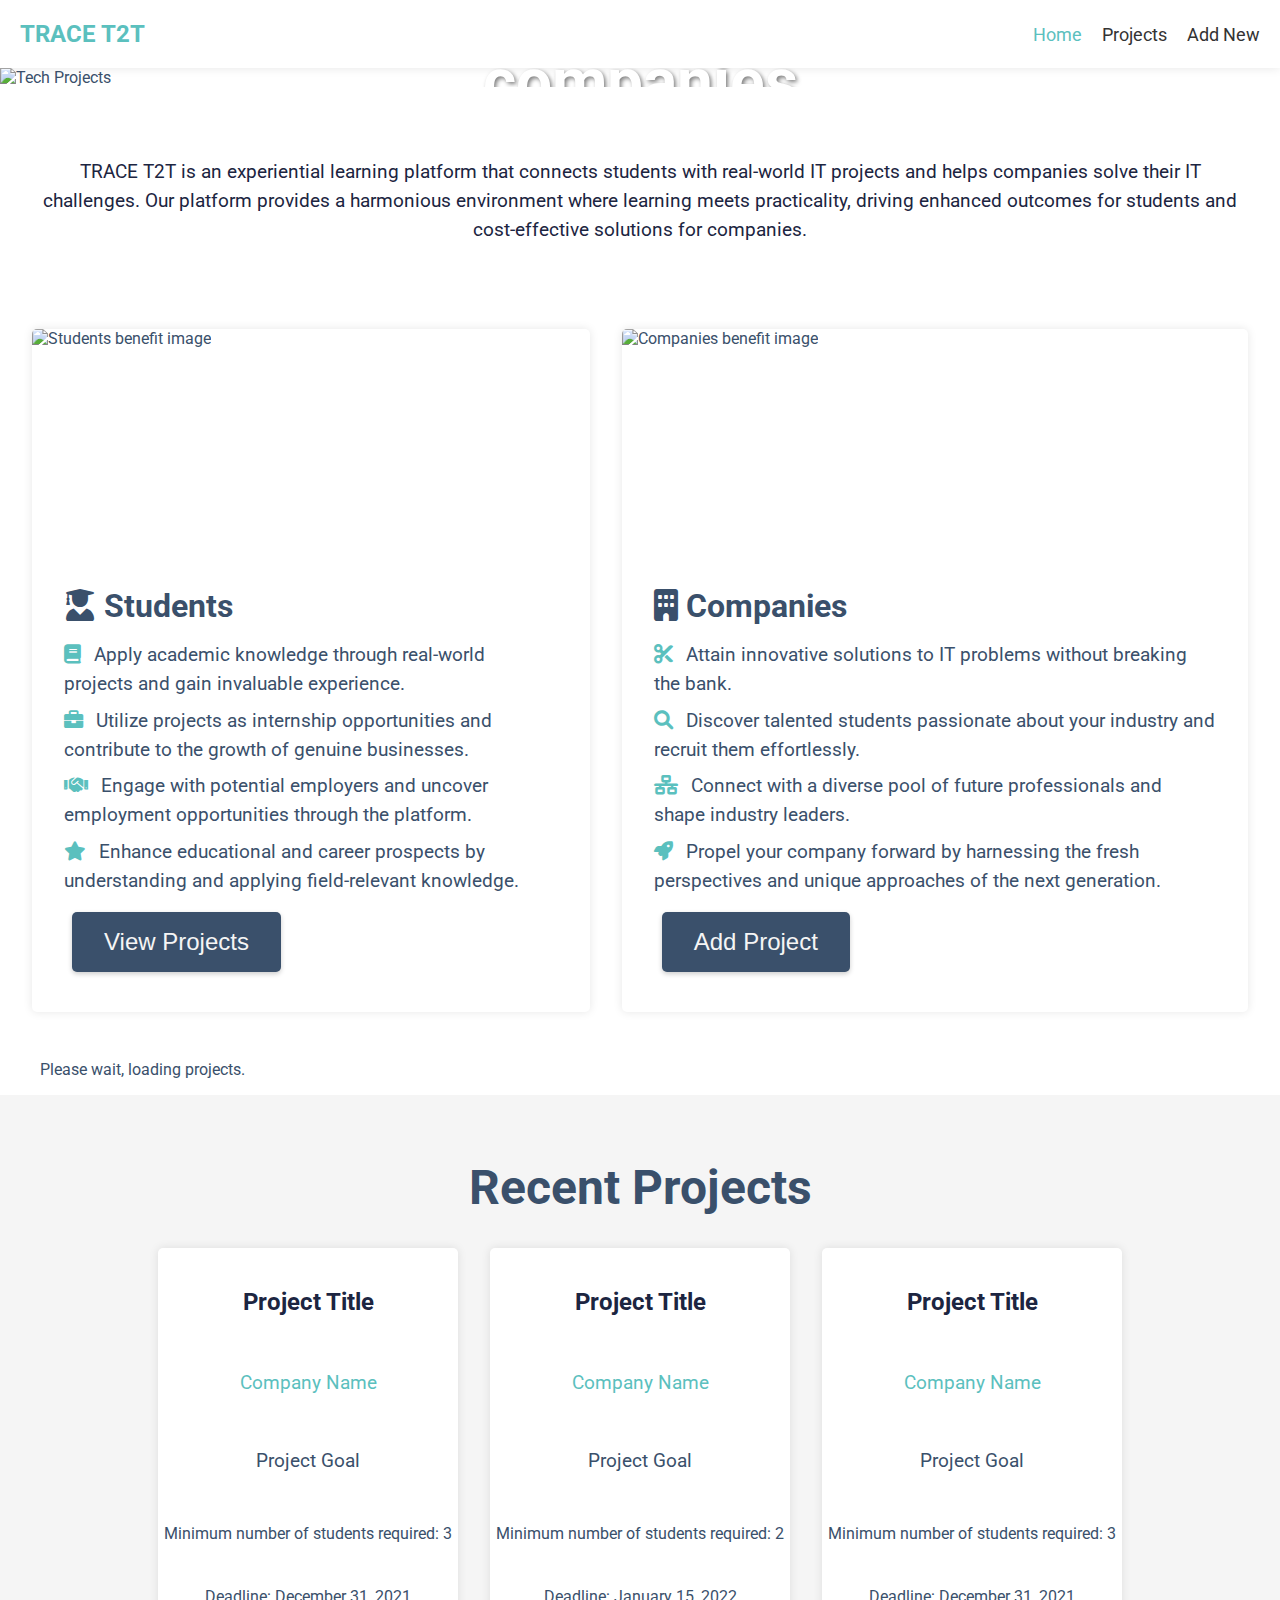
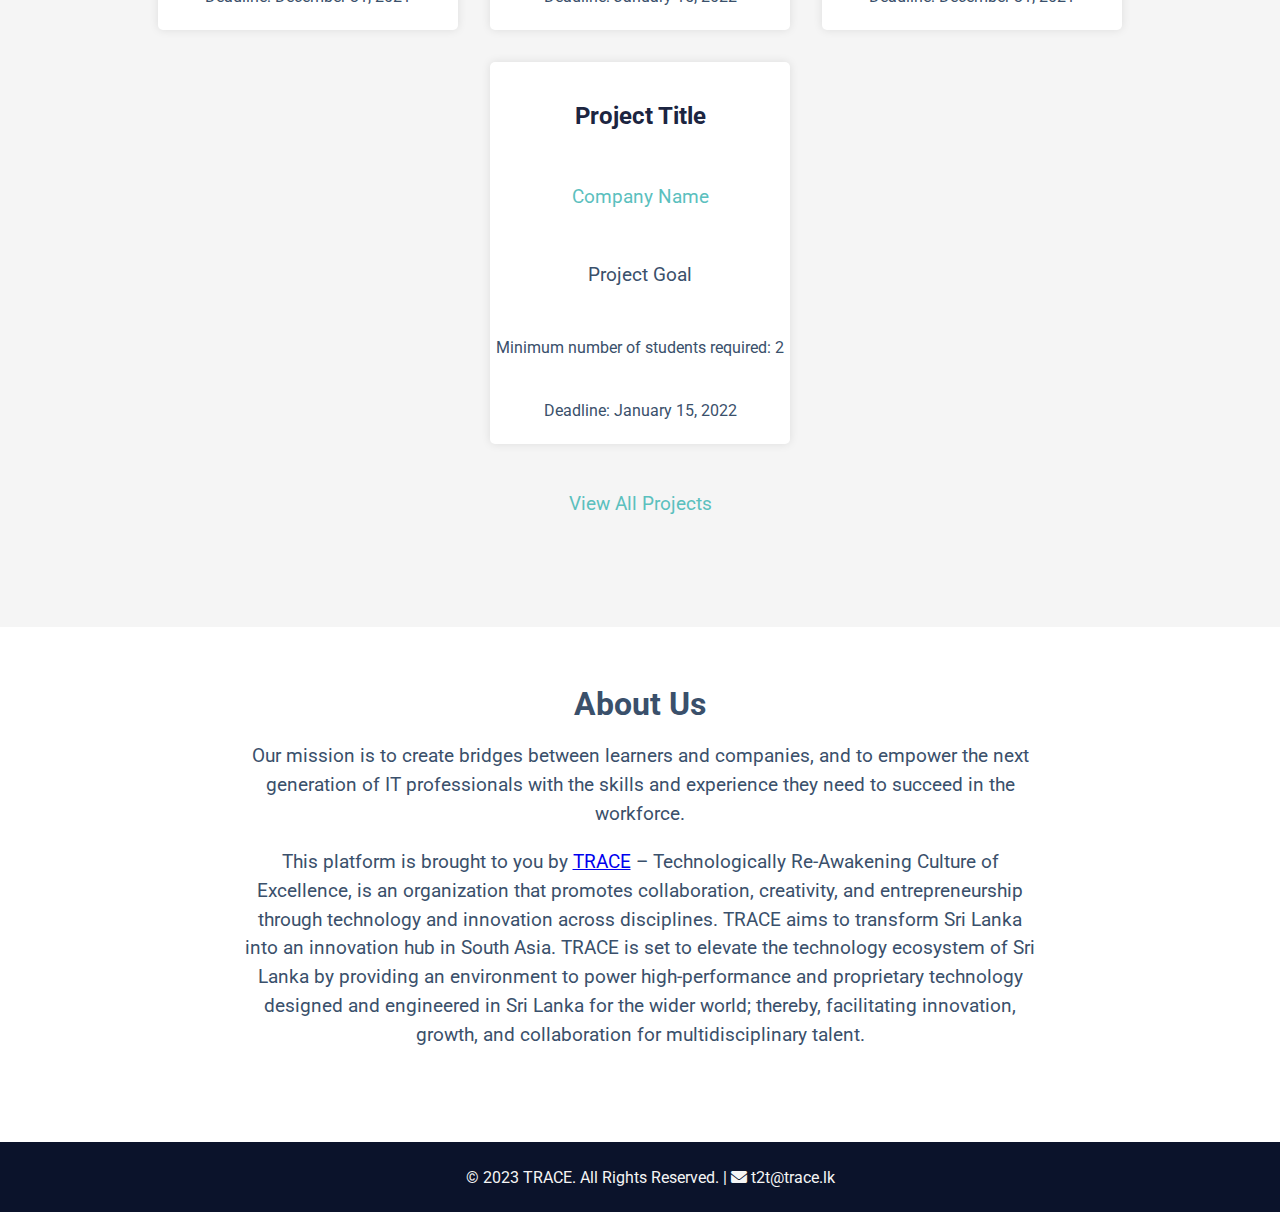
==== index.html @ daa6c88a "Update index.html" ====
<!DOCTYPE html>
<html lang="en">
  <head>
    <meta charset="UTF-8" />
    <link rel="icon" type="image/x-icon" href="images/favicon.ico">

    <title>TRACE T2T - Bridging Learners and Employers</title>
    <link
      rel="stylesheet"
      href="https://cdnjs.cloudflare.com/ajax/libs/font-awesome/6.0.0-beta3/css/all.min.css"
    />
    <link
      href="https://fonts.googleapis.com/css2?family=Roboto:wght@400;700&display=swap"
      rel="stylesheet"
    />
    <link rel="stylesheet" href="css/styles.css" />
    <script src="js/globals.js"></script>
  </head>
  <body>
    <header class="header">
      <nav class="navbar">
        <div class="navbar-logo"><a href="index.html">TRACE T2T</a></div>
        <div class="navbar-links">
          <a href="#" class="active">Home</a>
          <a href="view-projects.html"> Projects</a>
          <a href="add-project.html">Add New</a>
        </div>
      </nav>
      <div class="header-image-container">
        <img
          src="https://images.unsplash.com/photo-1522071901873-411886a10004?ixlib=rb-4.0.3&ixid=M3wxMjA3fDB8MHxwaG90by1wYWdlfHx8fGVufDB8fHx8fA%3D%3D&auto=format&fit=crop&w=1740&q=80"
          alt="Tech Projects"
          class="header-image"
        />
        <div class="header-text-container">
          <h1 class="header-title">
            Creating bridges between learners and companies
          </h1>
          <div class="header-buttons-container">
            <a href="view-projects.html"
              ><button class="header-button">View Projects</button></a
            >
            <a href="add-project.html"
              ><button class="header-button header-button-secondary">
                Add Project
              </button></a
            >
          </div>
        </div>
      </div>
    </header>

    <section class="description">
      <div class="description-container">
        <div class="description-text-container">
          <p class="description-text">
            TRACE T2T is an experiential learning platform that connects
            students with real-world IT projects and helps companies solve their
            IT challenges. Our platform provides a harmonious environment where
            learning meets practicality, driving enhanced outcomes for students
            and cost-effective solutions for companies.
          </p>
        </div>
      </div>
    </section>

    <section class="benefits">
      <div class="benefit">
        <div class="benefit-image-container">
          <img
            src="https://images.unsplash.com/photo-1503676382389-4809596d5290?ixlib=rb-4.0.3&ixid=M3wxMjA3fDB8MHxwaG90by1wYWdlfHx8fGVufDB8fHx8fA%3D%3D&auto=format&fit=crop&w=1752&q=80"
            alt="Students benefit image"
          />
        </div>
        <div class="benefit-text-container">
          <h2><i class="fas fa-user-graduate"></i> Students</h2>
          <ul>
            <li>
              <i class="fas fa-book"></i> Apply academic knowledge through
              real-world projects and gain invaluable experience.
            </li>
            <li>
              <i class="fas fa-briefcase"></i> Utilize projects as internship
              opportunities and contribute to the growth of genuine businesses.
            </li>
            <li>
              <i class="fas fa-handshake"></i> Engage with potential employers
              and uncover employment opportunities through the platform.
            </li>
            <li>
              <i class="fas fa-star"></i> Enhance educational and career
              prospects by understanding and applying field-relevant knowledge.
            </li>
          </ul>
          <a href="view-projects.html"
            ><button class="header-button">View Projects</button></a
          >
        </div>
      </div>

      <div class="benefit">
        <div class="benefit-image-container">
          <img
            src="https://images.unsplash.com/photo-1556761175-b413da4baf72?ixlib=rb-4.0.3&ixid=M3wxMjA3fDB8MHxwaG90by1wYWdlfHx8fGVufDB8fHx8fA%3D%3D&auto=format&fit=crop&w=1974&q=80"
            alt="Companies benefit image"
          />
        </div>
        <div class="benefit-text-container">
          <h2><i class="fas fa-building"></i> Companies</h2>
          <ul>
            <li>
              <i class="fas fa-cut"></i> Attain innovative solutions to IT
              problems without breaking the bank.
            </li>
            <li>
              <i class="fas fa-search"></i> Discover talented students
              passionate about your industry and recruit them effortlessly.
            </li>
            <li>
              <i class="fas fa-network-wired"></i> Connect with a diverse pool
              of future professionals and shape industry leaders.
            </li>
            <li>
              <i class="fas fa-rocket"></i> Propel your company forward by
              harnessing the fresh perspectives and unique approaches of the
              next generation.
            </li>
          </ul>
          <a href="add-project.html"
            ><button class="header-button header-button-secondary">
              Add Project
            </button></a
          >
        </div>
      </div>
    </section>
    <section class="projects">
      <!-- Project list -->
    <ul class="project-list">
        <!-- Project list items added by JS -->
        <span class="loading-dots">Please wait, loading projects</span>
    </ul>
    </section>
    <script src="js/projects-4fetch.js"></script>
    <section class="projects-section">
      
      <h1>Recent Projects</h1>
      <ul class="projects-list">
        <li class="project">
          <h3 class="project-title">Project Title</h3>
          <p class="company-name">Company Name</p>
          <p class="project-goal">Project Goal</p>
          <p class="project-requirements">
            Minimum number of students required: 3
          </p>
          <p class="project-deadline">Deadline: December 31, 2021</p>
        </li>
        <li class="project">
          <h3 class="project-title">Project Title</h3>
          <p class="company-name">Company Name</p>
          <p class="project-goal">Project Goal</p>
          <p class="project-requirements">
            Minimum number of students required: 2
          </p>
          <p class="project-deadline">Deadline: January 15, 2022</p>
        </li>
        <li class="project">
          <h3 class="project-title">Project Title</h3>
          <p class="company-name">Company Name</p>
          <p class="project-goal">Project Goal</p>
          <p class="project-requirements">
            Minimum number of students required: 3
          </p>
          <p class="project-deadline">Deadline: December 31, 2021</p>
        </li>
        <li class="project">
          <h3 class="project-title">Project Title</h3>
          <p class="company-name">Company Name</p>
          <p class="project-goal">Project Goal</p>
          <p class="project-requirements">
            Minimum number of students required: 2
          </p>
          <p class="project-deadline">Deadline: January 15, 2022</p>
        </li>
        <!-- Add more projects here -->
      </ul>
      <a href="view-projects.html" class="view-all-projects">View All Projects</a>
    </section>
    <section class="about-us">
      <div class="about-us-container">
        <h2>About Us</h2>

        <p>
          Our mission is to create bridges between learners and companies, and to empower the next generation of IT professionals with the skills and experience they need to succeed in the workforce.
        </p>
        <p>
          This platform is brought to you by <a href="https://trace.lk" target="_blank"><span class="logo-text">TRACE</span></a> – Technologically Re-Awakening Culture of Excellence, is an organization that promotes collaboration, creativity, and entrepreneurship through technology and innovation across disciplines. TRACE aims to transform Sri Lanka into an innovation hub in South Asia. TRACE is set to elevate the technology ecosystem of Sri Lanka by providing an environment to power high-performance and proprietary technology designed and engineered in Sri Lanka for the wider world; thereby, facilitating innovation, growth, and collaboration for multidisciplinary talent. 
        </p>
      </div>
    </section>
    <footer class="footer">
      <p>
        &copy; 2023 TRACE. All Rights Reserved. |
        <i class="fas fa-envelope"></i> t2t@trace.lk
      </p>
    </footer>
  </body>
</html>
---- css/styles.css ----
html {
    height: 100%;
}

body {
    font-family: 'Roboto', sans-serif;
    background-color: #ffffff;
    color: #3A506B;
    margin: 0;
    padding: 0;
    min-height: 100%;
    position: relative;
    padding-bottom: 50px;
    overflow-x: hidden;
}

/* Header section */
.header-image-container {
    position: relative;
    width: 100%;
    overflow: hidden;
    max-height: 700px;
}

.header-image {
    width: 100%;
    height: auto;
}

.header-text-container {
    position: absolute;
    top: 50%;
    left: 50%;
    transform: translate(-50%, -50%);
    z-index: 1;
    text-align: center;
    width: 100%;
    padding: 1rem;
    box-sizing: border-box;
    max-width: 1200px;
}

.header-title {
    font-size: 4rem;
    color: #ffffff;
    margin-bottom: 1rem;
    text-shadow: 2px 2px 4px rgba(0, 0, 0, 0.5);
}

.header-buttons-container {
    display: flex;
    justify-content: center;
    flex-wrap: wrap;
    margin-top: 2rem;
}

.header-button {
    margin: 0.5rem;
    padding: 1rem 2rem;
    font-size: 1.5rem;
    background-color: #3a506b;
    color: #f5f5f5;
    border: none;
    border-radius: 5px;
    cursor: pointer;
    box-shadow: 0 2px 5px rgba(0, 0, 0, 0.2);
    transition: transform 0.3s ease, box-shadow 0.3s ease, background-color 0.3s ease;
}

.header-button:hover {
    transform: translateY(-5px);
    box-shadow: 0 5px 10px rgba(0, 0, 0, 0.2);
    background-color: #5bc0be;
}

.header-button:focus {
    outline: none;
    box-shadow: 0 0 0 3px rgba(0, 119, 255, 0.4);
}

.header-button:active {
    transform: translateY(0);
    box-shadow: 0 2px 5px rgba(0, 0, 0, 0.2);
    background-color: #0077ff;
}

/* Navbar section */
.navbar {
    display: flex;
    justify-content: space-between;
    align-items: center;
    padding: 20px;
    background-color: #fff;
    box-shadow: 0 0 10px rgba(0, 0, 0, 0.1);
}

.navbar-logo a {
    font-size: 24px;
    font-weight: bold;
    color: #5bc0be;
    text-decoration: none;
}

.navbar-links {
    display: flex;
    justify-content: flex-end;
    align-items: center;
}

.navbar-links a {
    font-size: 18px;
    color: #333;
    text-decoration: none;
    margin-left: 20px;
}

.navbar-links a.active {
    color: #5bc0be;
}

/* Description section */
.description-container {
    display: flex;
    justify-content: center;
    align-items: center;
    margin: 2rem auto;
    max-width: 1200px;
    padding: 20px;
}

.description-text-container {
    text-align: center;
}

.description-text {
    font-size: 1.2rem;
    line-height: 1.5;
    color: #1c2541;
    margin-bottom: 1rem;
}

/* Benefits section */
.benefits {
    display: flex;
    justify-content: center;
    align-items: stretch;
    margin: 2rem 0;
    padding: 0 1rem;
}

.benefit {
    display: flex;
    justify-content: top;
    align-items: center;
    flex-direction: column;
    margin: 1rem;
    max-width: 90%;
    background-color: #ffffff;
    box-shadow: 0px 0px 10px rgba(0, 0, 0, 0.1);
    border-radius: 5px;
    overflow: hidden;
}

.benefit-image-container {
    width: 100%;
    height: 200px;
    overflow: hidden;
}

.benefit-image-container img {
    width: 100%;
    height: 100%;
    object-fit: cover;
}

.benefit-text-container {
    padding: 2rem;
    text-align: left;
}

.benefit h2 {
    font-size: 2rem;
    color: #3A506B;
    margin-bottom: 1rem;
}

.benefit ul {
    list-style: none;
    padding: 0;
    margin: 0;
    text-align: left;
}

.benefit li {
    font-size: 1.2rem;
    line-height: 1.5;
    color: #3a506b;
    margin-bottom: 0.5rem;
}

.benefit li i {
    margin-right: 0.5rem;
    color: #5bc0be;
}

.benefit-button {
    background-color: #5bc0be;
    color: #ffffff;
    border: none;
    border-radius: 5px;
    padding: 0.5rem 1rem;
    font-size: 1.2rem;
    margin-top: 1rem;
    cursor: pointer;
    transition: background-color 0.3s ease;
}

.benefit-button:hover {
    background-color: #1c2541;
}

/* Footer section */
.footer {
    background-color: #0b132b;
    color: #f5f5f5;
    text-align: center;
    padding: 10px;
    position: absolute;
    left: 0;
    bottom: 0;
    width: 100%;
    height: 50px;
}

/* Projects section */
.projects-section {
    background-color: #f5f5f5;
    padding: 2rem;
    text-align: center;
}

.projects-section h1 {
    font-size: 3rem;
    color: #3A506B;
    margin-bottom: 1rem;
}

.projects-list {
    list-style: none;
    margin: 0;
    padding: 0;
    display: flex;
    flex-wrap: wrap;
    justify-content: center;
}

.project {
    background-color: #ffffff;
    box-shadow: 0px 0px 10px rgba(0, 0, 0, 0.1);
    border-radius: 5px;
    margin: 1rem;
    padding: 1rem 0;
    width: 300px;
    height: 350px;
    display: flex;
    flex-direction: column;
    justify-content: space-between;
}

.project-title {
    font-size: 1.5rem;
    color: #1c2541;
    margin-bottom: 1rem;
    text-align: center;
}

.company-name {
    font-size: 1.2rem;
    color: #5bc0be;
    margin-bottom: 1rem;
}

.project-goal {
    font-size: 1.2rem;
    color: #3a506b;
    margin-bottom: 1rem;
}

.project-requirements,
.project-deadline {
    font-size: 1rem;
    color: #3a506b;
    margin-bottom: 0.5rem;
}

.project-requirements i,
.project-deadline i {
    margin-right: 0.5rem;
    color: #5bc0be;
}

.view-all-projects {
    display: block;
    margin-top: 2rem;
    margin-bottom: 5rem;
    font-size: 1.2rem;
    color: #5bc0be;
    text-decoration: none;
    transition: color 0.3s ease;
}

.view-all-projects:hover {
    color: #1c2541;
}

.about-us {
    background-color: #fff;
    padding: 2rem 0;
    margin-bottom: 4rem;
  }
  
  .about-us-container {
    max-width: 800px;
    margin: 0 auto;
    text-align: center;
  }
  
  .about-us h2 {
    font-size: 2rem;
    margin-bottom: 1rem;
  }
  
  .about-us p {
    font-size: 1.2rem;
    line-height: 1.5;
    margin-bottom: 1rem;
  }


@keyframes dots {
    0% {
      content: ".";
    }
    33% {
      content: "..";
    }
    66% {
      content: "...";
    }
    100% {
      content: ".";
    }
  }

.loading-dots::after {
    content: ".";
    animation: dots 1s infinite;
  }
  
/* Responsive design */
@media screen and (max-width: 1200px) {
    .description-container {
        flex-direction: column;
        align-items: center;
    }

    .benefits {
        flex-direction: column;
        align-items: center;
    }

    .benefit {
        margin: 1rem 0;
    }

    .benefit-image-container {
        height: 300px;
    }

    .benefit-text-container {
        padding: 1rem;
    }

    .benefit h2 {
        font-size: 1.5rem;
    }

    .benefit li {
        font-size: 1rem;
    }

    .header-title {
        font-size: 3rem;
    }

    .header-buttons-container {
        margin-top: 1rem;
    }

    .header-button {
        font-size: 1rem;
        padding: 0.5rem 1rem;
    }

    .projects-list {
        justify-content: center;
    }

    .project {
        margin: 1rem;
    }

    .project-title {
        font-size: 1.2rem;
    }

    .company-name {
        font-size: 1rem;
    }

    .project-goal {
        font-size: 1rem;
    }

    .project-requirements,
    .project-deadline {
        font-size: 0.8rem;
    }

    .view-all-projects {
        font-size: 1rem;
    }
}

@media screen and (max-width: 768px) {
    .header-title {
        font-size: 2rem;
    }

    .header-subtitle {
        font-size: 1.5rem;
    }

    .header-button {
        font-size: 1.2rem;
        padding: 0.5rem 1rem;
    }

    .benefit {
        max-width: 100%;
    }

    .benefit-text-container {
        padding: 1rem;
    }

    .benefit h2 {
        font-size: 1.5rem;
    }

    .benefit li {
        font-size: 1rem;
    }

    .projects-list {
        flex-direction: column;
        align-items: center;
    }

    .project {
        width: 100%;
        margin: 1rem 0;
    }

    .project-title {
        font-size: 1.5rem;
    }

    .company-name {
        font-size: 1rem;
    }

    .project-goal {
        font-size: 1rem;
    }

    .project-requirements,
    .project-deadline {
        font-size: 0.8rem;
    }

    .view-all-projects {
        font-size: 1rem;
    }
}

@media screen and (max-width: 576px) {
    .header-title {
        font-size: 1.5rem;
    }

    .header-subtitle {
        font-size: 1rem;
    }

    .header-button {
        font-size: .5rem;
        padding: 0.5rem 1rem;
    }

    .benefit {
        max-width: 100%;
    }

    .benefit-text-container {
        padding: 1rem;
    }

    .benefit h2 {
        font-size: 1.2rem;
    }

    .benefit li {
        font-size: 0.8rem;
    }

    .projects-list {
        flex-direction: column;
        align-items: center;
    }

    .project {
        width: 100%;
        margin: 1rem 0;
    }

    .project-title {
        font-size: 1.2rem;
    }

    .company-name {
        font-size: 0.8rem;
    }

    .project-goal {
        font-size: 0.8rem;
    }

    .project-requirements,
    .project-deadline {
        font-size: 0.6rem;
    }

    .view-all-projects {
        font-size: 0.8rem;
    }
}
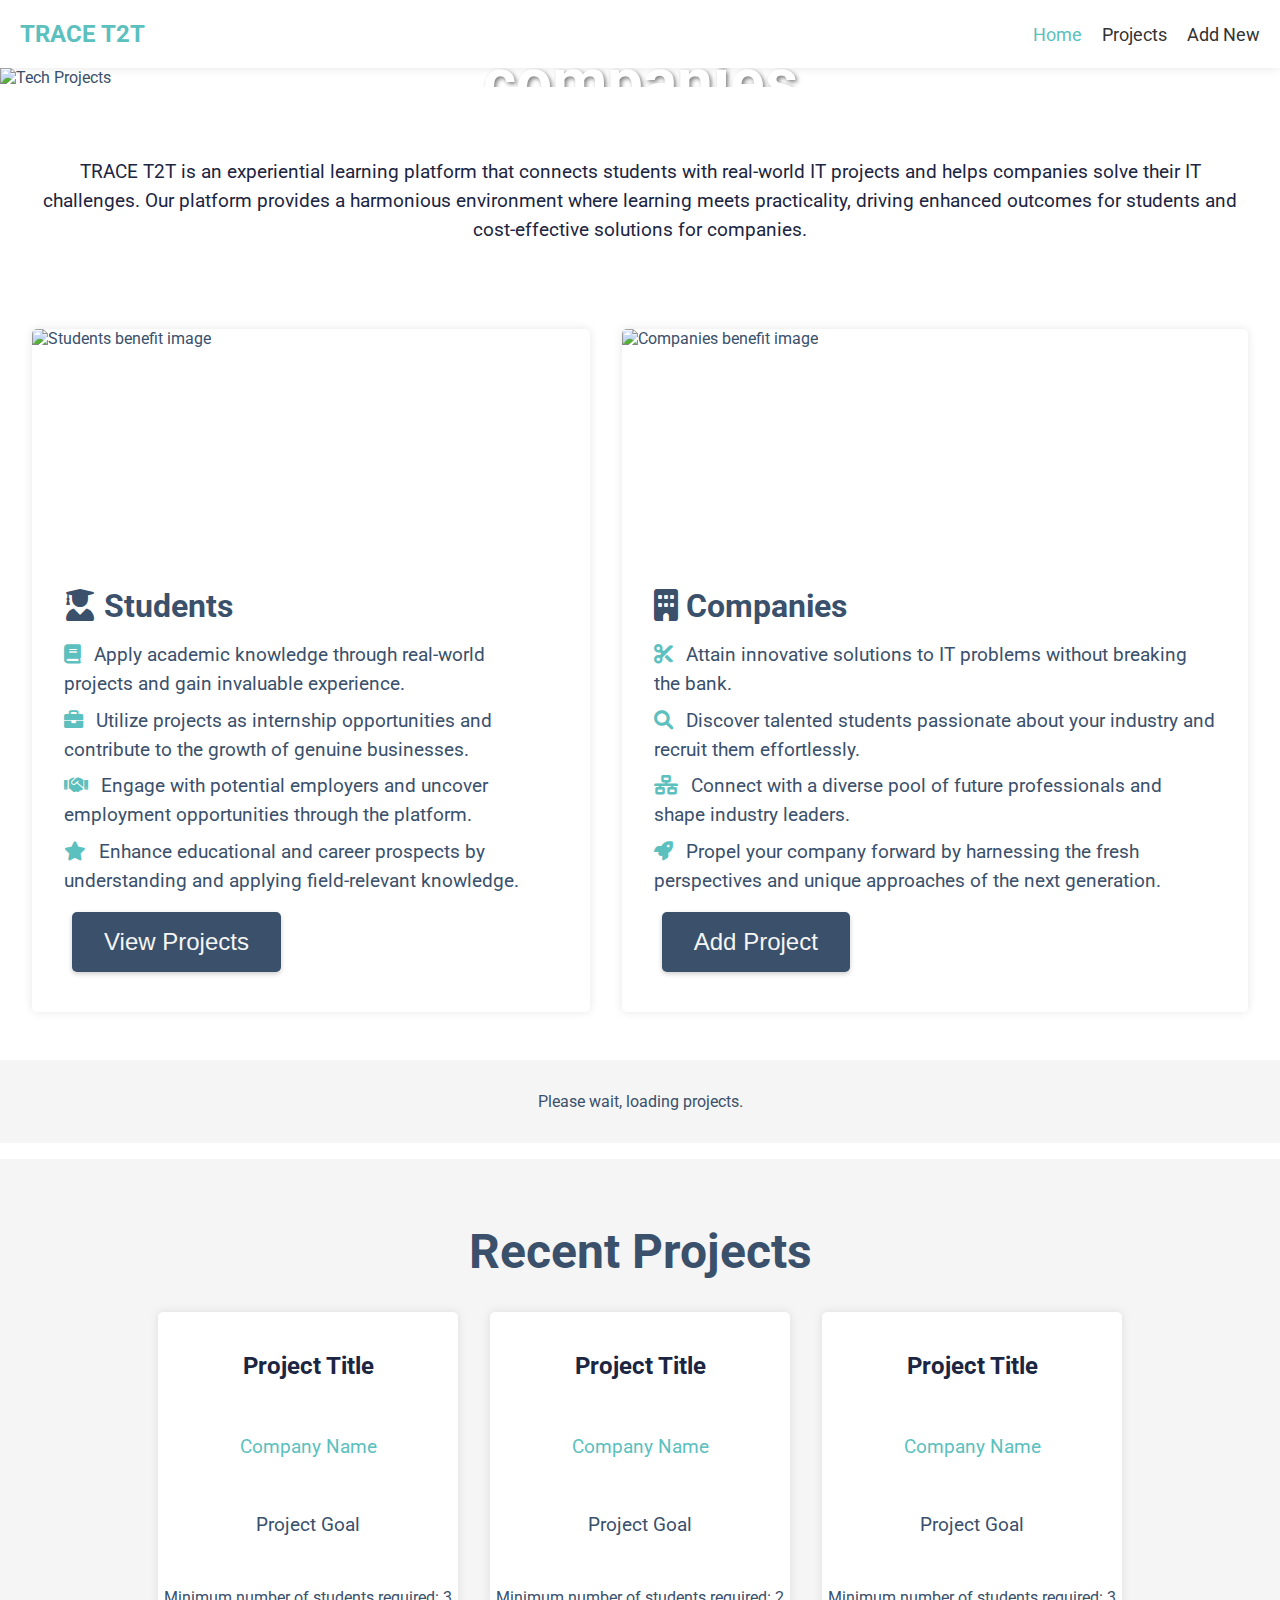
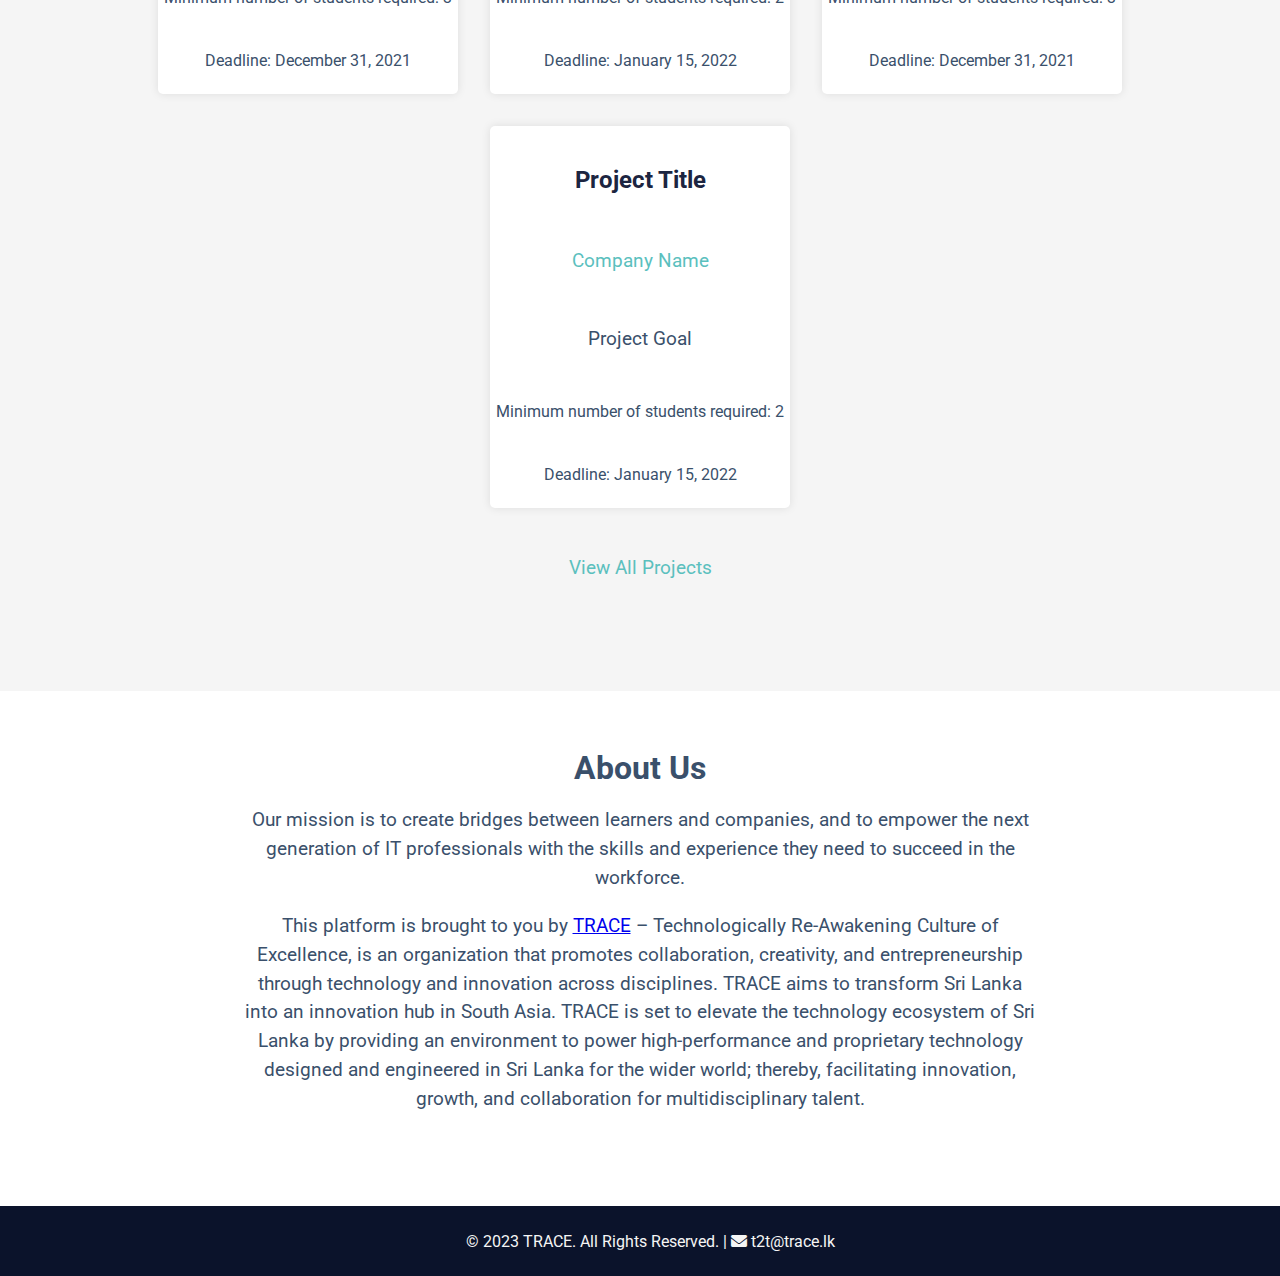
==== commit d3fcc070: "try" ====
--- a/index.html
+++ b/index.html
@@ -136,14 +136,13 @@
     </section>
     <section class="projects">
       <!-- Project list -->
-    <ul class="project-list">
+    <ul class="projects-section">
         <!-- Project list items added by JS -->
         <span class="loading-dots">Please wait, loading projects</span>
     </ul>
     </section>
     <script src="js/projects-4fetch.js"></script>
     <section class="projects-section">
-      
       <h1>Recent Projects</h1>
       <ul class="projects-list">
         <li class="project">
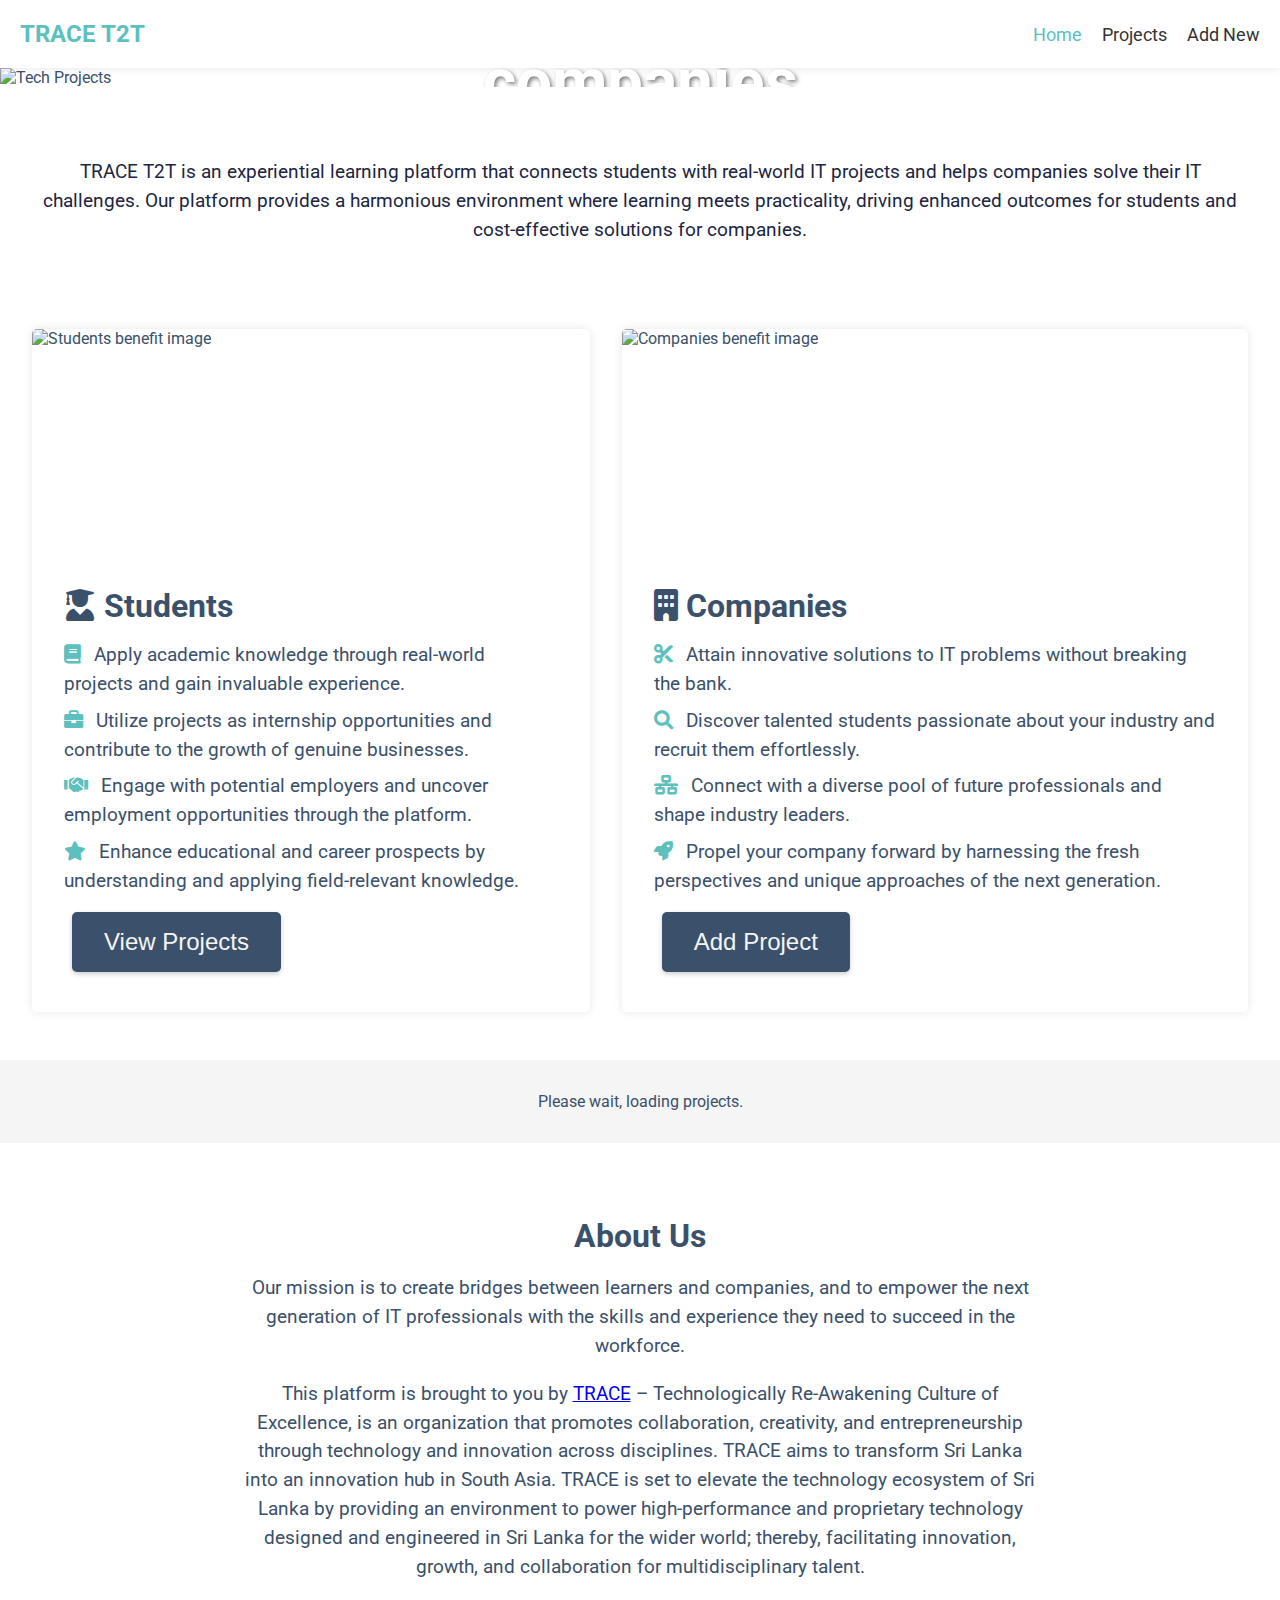
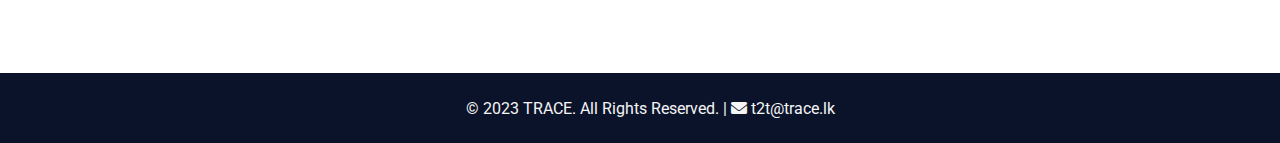
==== commit ee8f4b76: "wade" ====
--- a/index.html
+++ b/index.html
@@ -136,55 +136,12 @@
     </section>
     <section class="projects">
       <!-- Project list -->
-    <ul class="projects-section">
+      <ul class="projects-section">
         <!-- Project list items added by JS -->
         <span class="loading-dots">Please wait, loading projects</span>
     </ul>
     </section>
     <script src="js/projects-4fetch.js"></script>
-    <section class="projects-section">
-      <h1>Recent Projects</h1>
-      <ul class="projects-list">
-        <li class="project">
-          <h3 class="project-title">Project Title</h3>
-          <p class="company-name">Company Name</p>
-          <p class="project-goal">Project Goal</p>
-          <p class="project-requirements">
-            Minimum number of students required: 3
-          </p>
-          <p class="project-deadline">Deadline: December 31, 2021</p>
-        </li>
-        <li class="project">
-          <h3 class="project-title">Project Title</h3>
-          <p class="company-name">Company Name</p>
-          <p class="project-goal">Project Goal</p>
-          <p class="project-requirements">
-            Minimum number of students required: 2
-          </p>
-          <p class="project-deadline">Deadline: January 15, 2022</p>
-        </li>
-        <li class="project">
-          <h3 class="project-title">Project Title</h3>
-          <p class="company-name">Company Name</p>
-          <p class="project-goal">Project Goal</p>
-          <p class="project-requirements">
-            Minimum number of students required: 3
-          </p>
-          <p class="project-deadline">Deadline: December 31, 2021</p>
-        </li>
-        <li class="project">
-          <h3 class="project-title">Project Title</h3>
-          <p class="company-name">Company Name</p>
-          <p class="project-goal">Project Goal</p>
-          <p class="project-requirements">
-            Minimum number of students required: 2
-          </p>
-          <p class="project-deadline">Deadline: January 15, 2022</p>
-        </li>
-        <!-- Add more projects here -->
-      </ul>
-      <a href="view-projects.html" class="view-all-projects">View All Projects</a>
-    </section>
     <section class="about-us">
       <div class="about-us-container">
         <h2>About Us</h2>
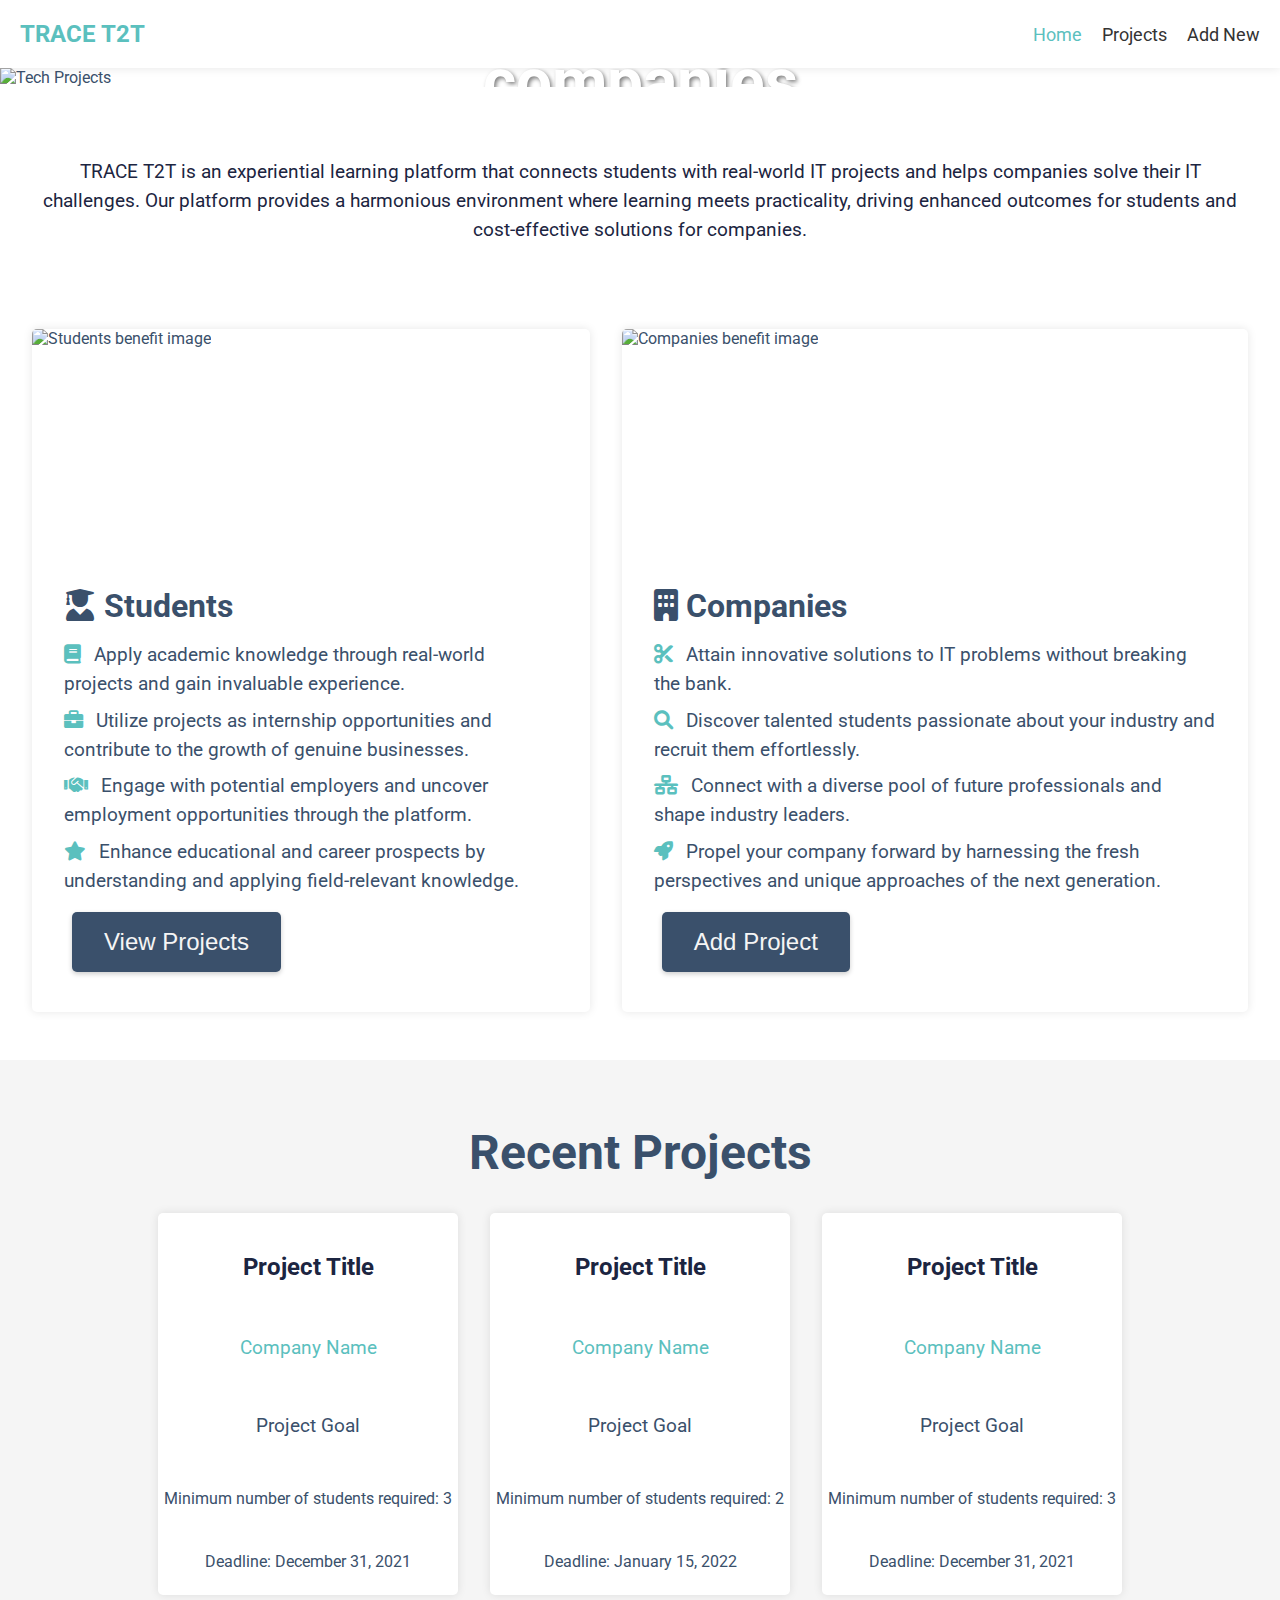
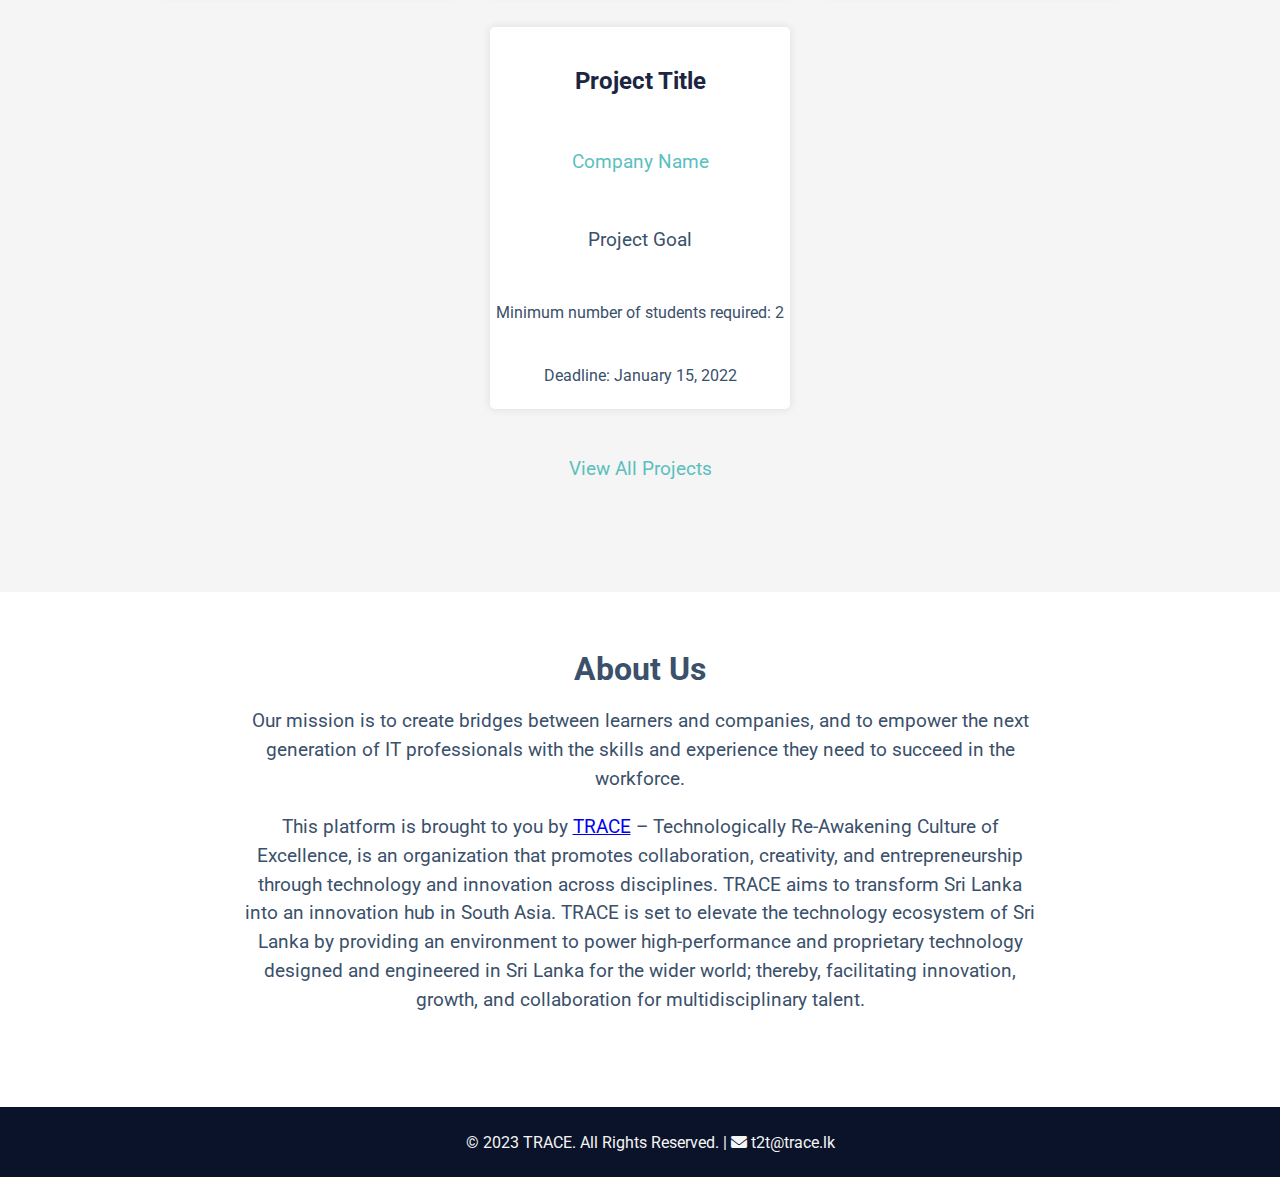
==== commit bd4f5073: "Add files via upload" ====
--- a/index.html
+++ b/index.html
@@ -134,14 +134,49 @@
         </div>
       </div>
     </section>
-    <section class="projects">
-      <!-- Project list -->
-      <ul class="projects-section">
-        <!-- Project list items added by JS -->
-        <span class="loading-dots">Please wait, loading projects</span>
-    </ul>
+    <section class="projects-section">
+      <h1>Recent Projects</h1>
+      <ul class="projects-list">
+        <li class="project">
+          <h3 class="project-title">Project Title</h3>
+          <p class="company-name">Company Name</p>
+          <p class="project-goal">Project Goal</p>
+          <p class="project-requirements">
+            Minimum number of students required: 3
+          </p>
+          <p class="project-deadline">Deadline: December 31, 2021</p>
+        </li>
+        <li class="project">
+          <h3 class="project-title">Project Title</h3>
+          <p class="company-name">Company Name</p>
+          <p class="project-goal">Project Goal</p>
+          <p class="project-requirements">
+            Minimum number of students required: 2
+          </p>
+          <p class="project-deadline">Deadline: January 15, 2022</p>
+        </li>
+        <li class="project">
+          <h3 class="project-title">Project Title</h3>
+          <p class="company-name">Company Name</p>
+          <p class="project-goal">Project Goal</p>
+          <p class="project-requirements">
+            Minimum number of students required: 3
+          </p>
+          <p class="project-deadline">Deadline: December 31, 2021</p>
+        </li>
+        <li class="project">
+          <h3 class="project-title">Project Title</h3>
+          <p class="company-name">Company Name</p>
+          <p class="project-goal">Project Goal</p>
+          <p class="project-requirements">
+            Minimum number of students required: 2
+          </p>
+          <p class="project-deadline">Deadline: January 15, 2022</p>
+        </li>
+        <!-- Add more projects here -->
+      </ul>
+      <a href="view-projects.html" class="view-all-projects">View All Projects</a>
     </section>
-    <script src="js/projects-4fetch.js"></script>
     <section class="about-us">
       <div class="about-us-container">
         <h2>About Us</h2>
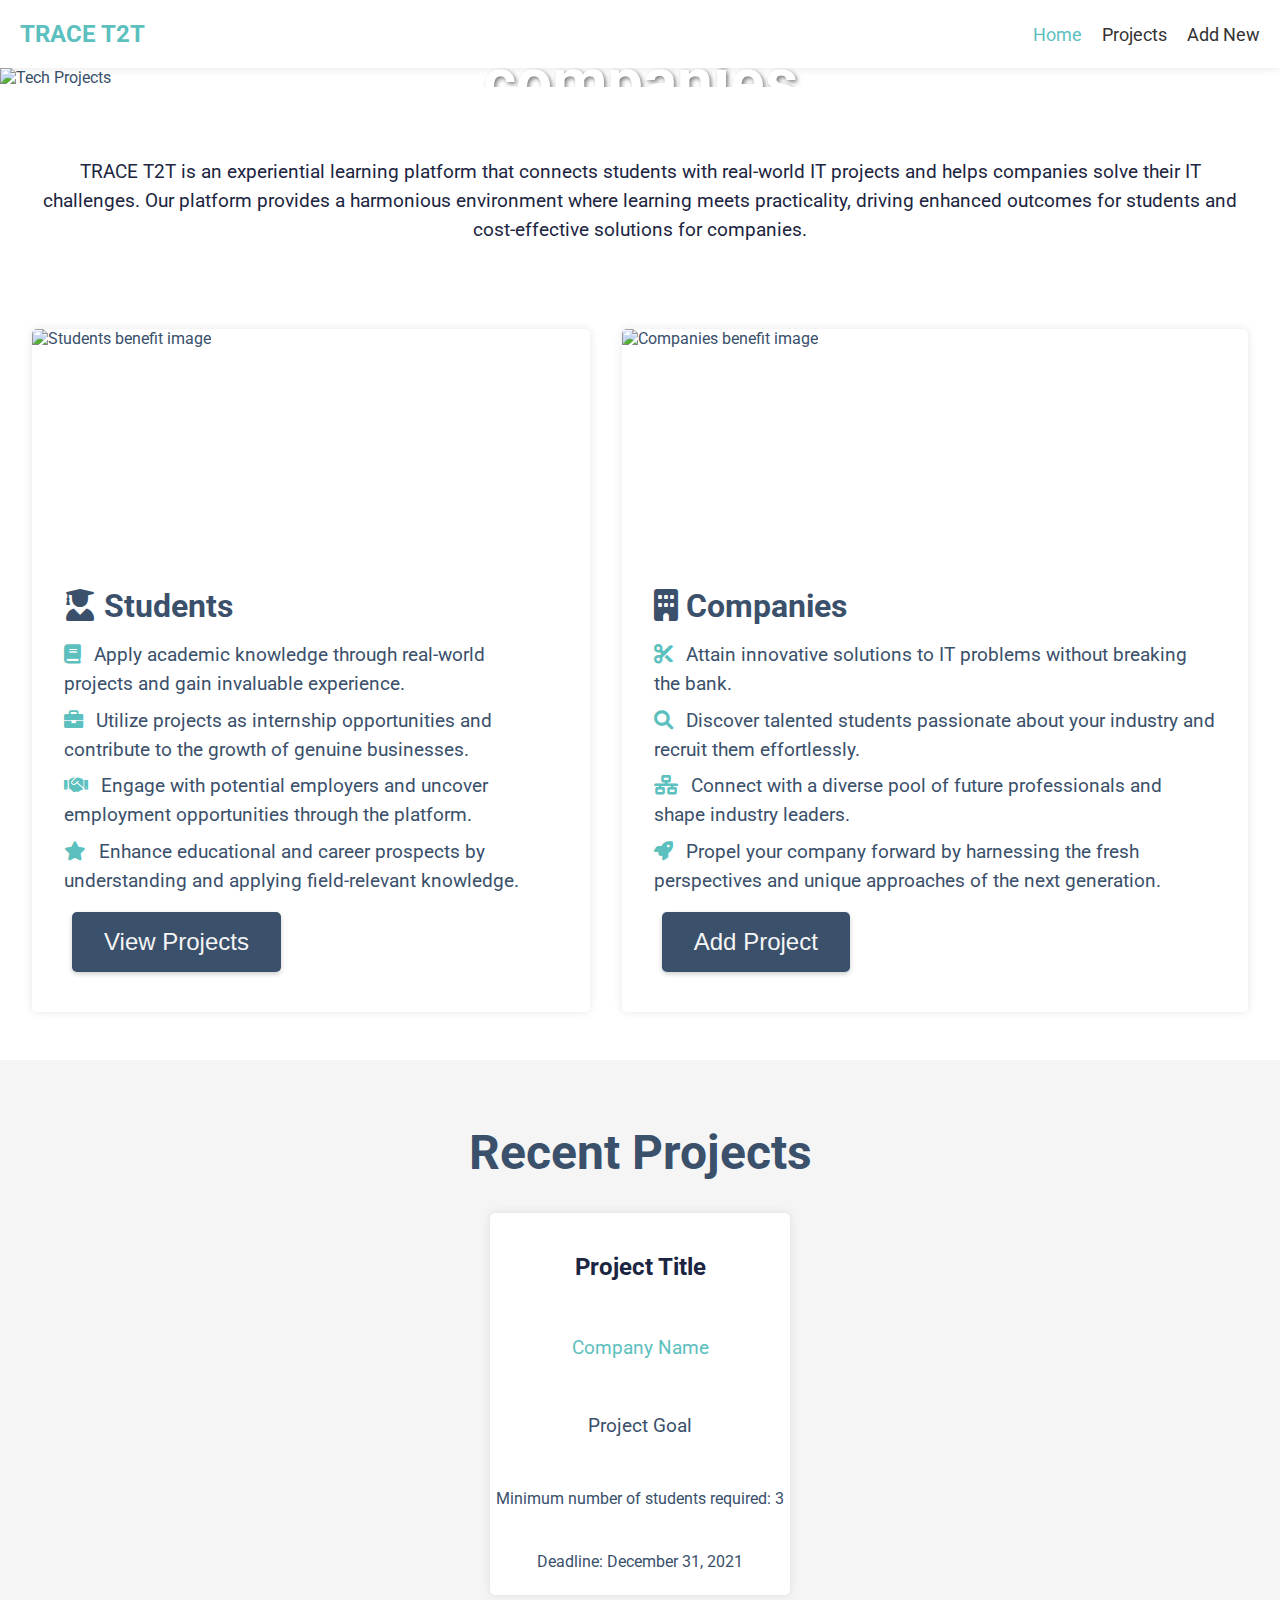
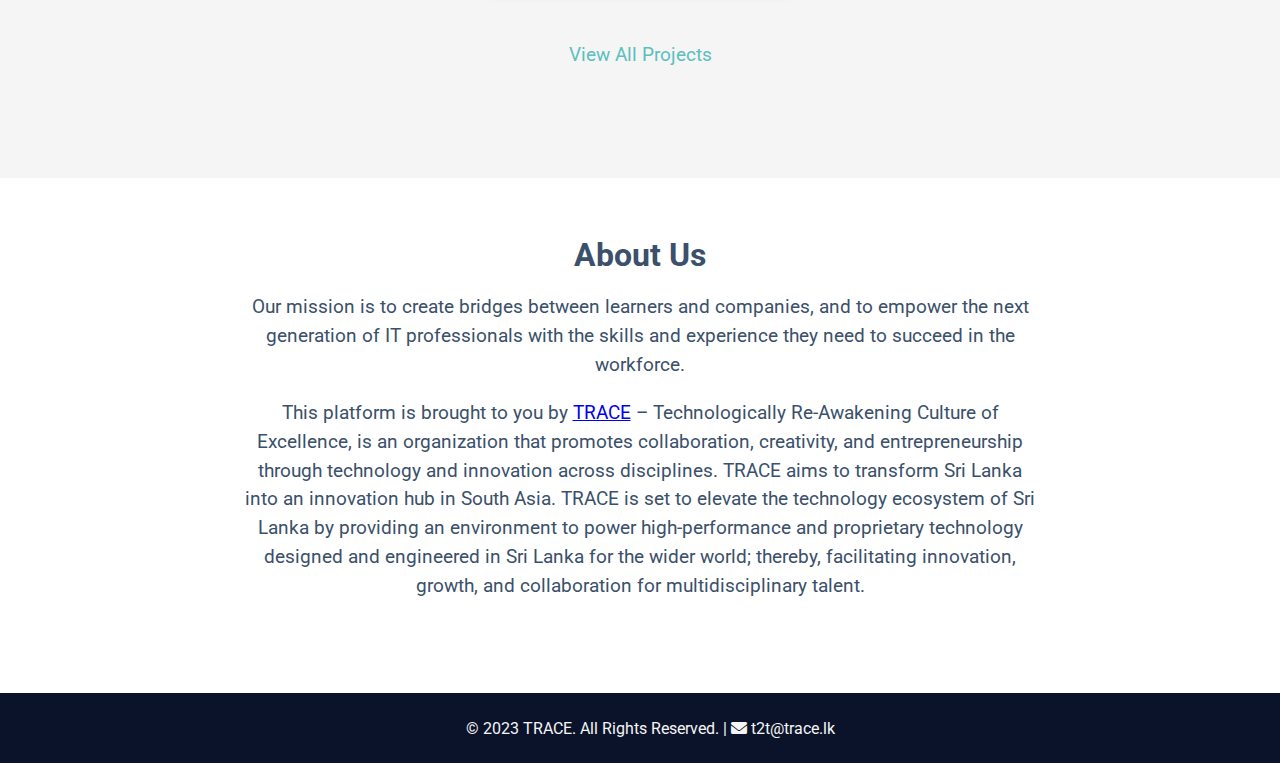
==== commit 49bfd415: "d" ====
--- a/index.html
+++ b/index.html
@@ -146,34 +146,6 @@
           </p>
           <p class="project-deadline">Deadline: December 31, 2021</p>
         </li>
-        <li class="project">
-          <h3 class="project-title">Project Title</h3>
-          <p class="company-name">Company Name</p>
-          <p class="project-goal">Project Goal</p>
-          <p class="project-requirements">
-            Minimum number of students required: 2
-          </p>
-          <p class="project-deadline">Deadline: January 15, 2022</p>
-        </li>
-        <li class="project">
-          <h3 class="project-title">Project Title</h3>
-          <p class="company-name">Company Name</p>
-          <p class="project-goal">Project Goal</p>
-          <p class="project-requirements">
-            Minimum number of students required: 3
-          </p>
-          <p class="project-deadline">Deadline: December 31, 2021</p>
-        </li>
-        <li class="project">
-          <h3 class="project-title">Project Title</h3>
-          <p class="company-name">Company Name</p>
-          <p class="project-goal">Project Goal</p>
-          <p class="project-requirements">
-            Minimum number of students required: 2
-          </p>
-          <p class="project-deadline">Deadline: January 15, 2022</p>
-        </li>
-        <!-- Add more projects here -->
       </ul>
       <a href="view-projects.html" class="view-all-projects">View All Projects</a>
     </section>
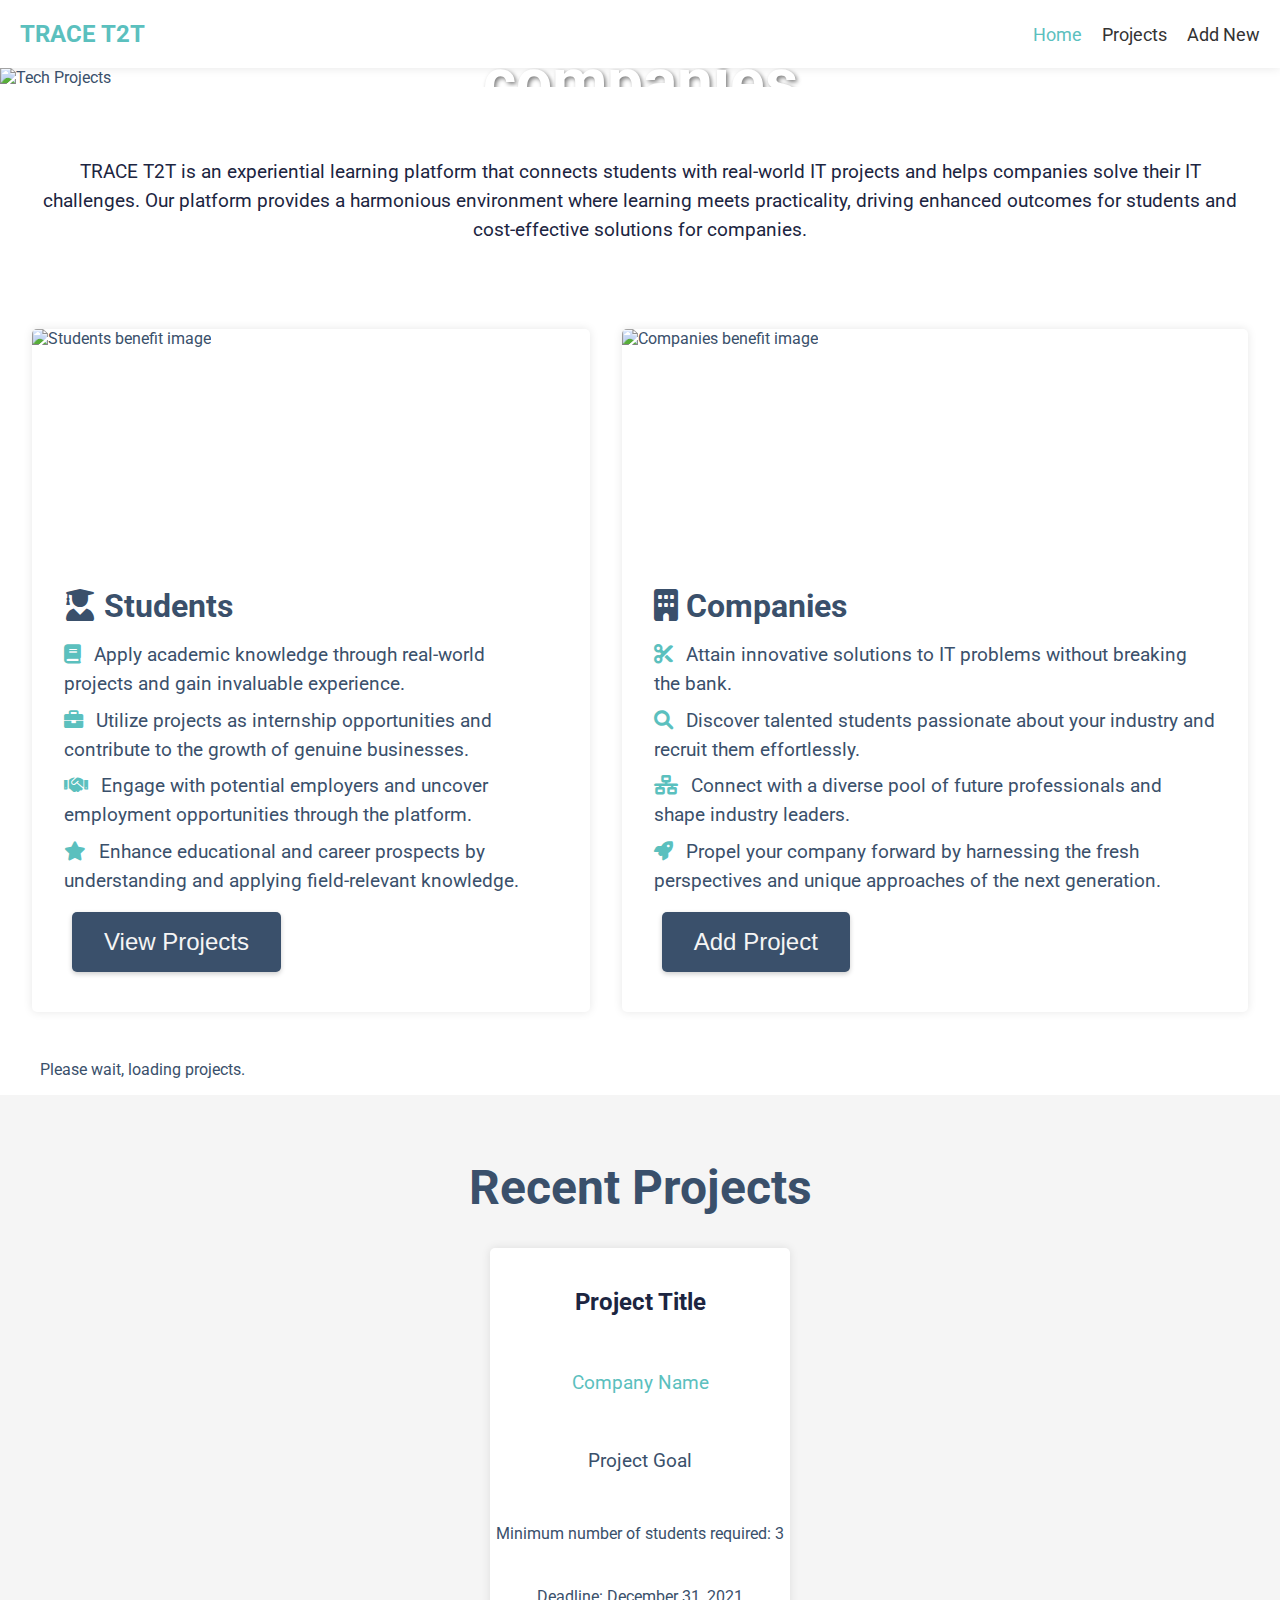
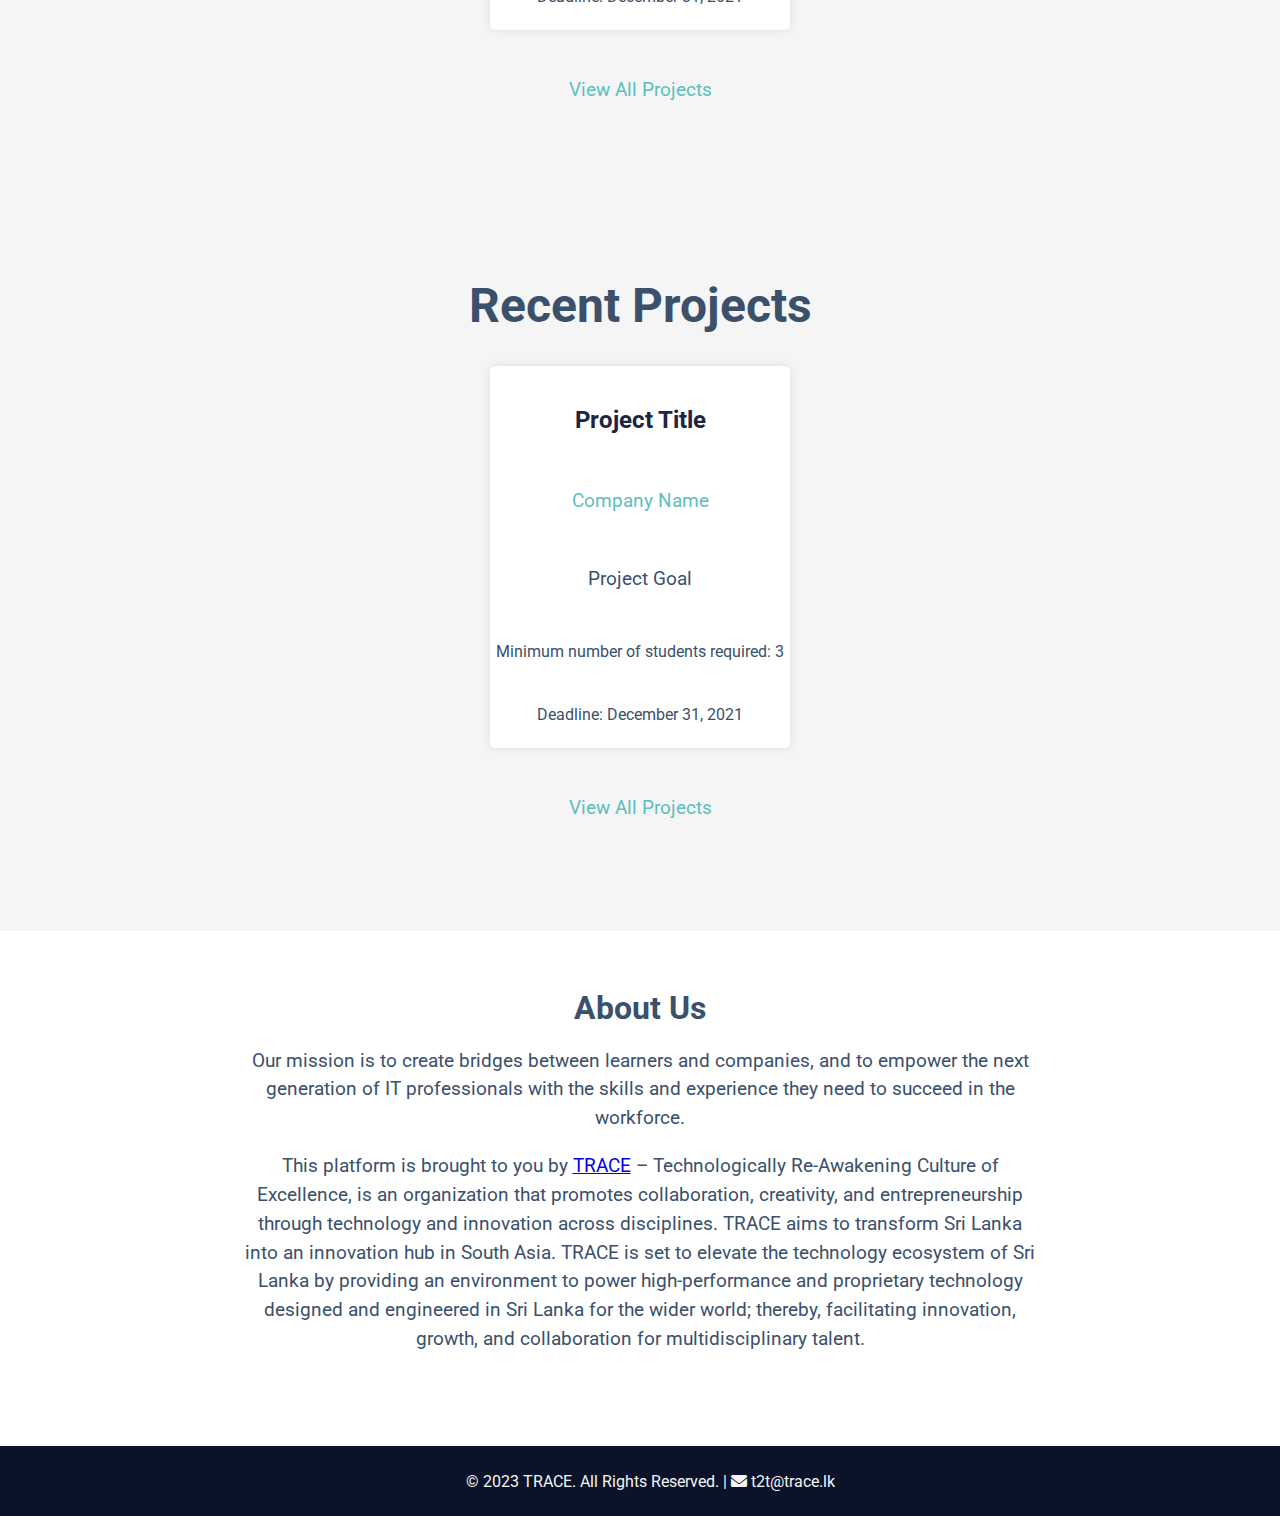
==== commit 10c9dad8: "d" ====
--- a/index.html
+++ b/index.html
@@ -134,6 +134,31 @@
         </div>
       </div>
     </section>
+
+
+    <ul class="project-list">
+      <!-- Project list items added by JS -->
+      <span class="loading-dots">Please wait, loading projects</span>
+  </ul>
+  </section>
+  <script src="js/projects-fetch.js"></script>
+     <section class="projects-section">
+      <h1>Recent Projects</h1>
+      <ul class="projects-list">
+        <li class="project">
+          <h3 class="project-title">Project Title</h3>
+          <p class="company-name">Company Name</p>
+          <p class="project-goal">Project Goal</p>
+          <p class="project-requirements">
+            Minimum number of students required: 3
+          </p>
+          <p class="project-deadline">Deadline: December 31, 2021</p>
+        </li>
+      </ul>
+      <a href="view-projects.html" class="view-all-projects">View All Projects</a>
+    </section>
+
+
     <section class="projects-section">
       <h1>Recent Projects</h1>
       <ul class="projects-list">
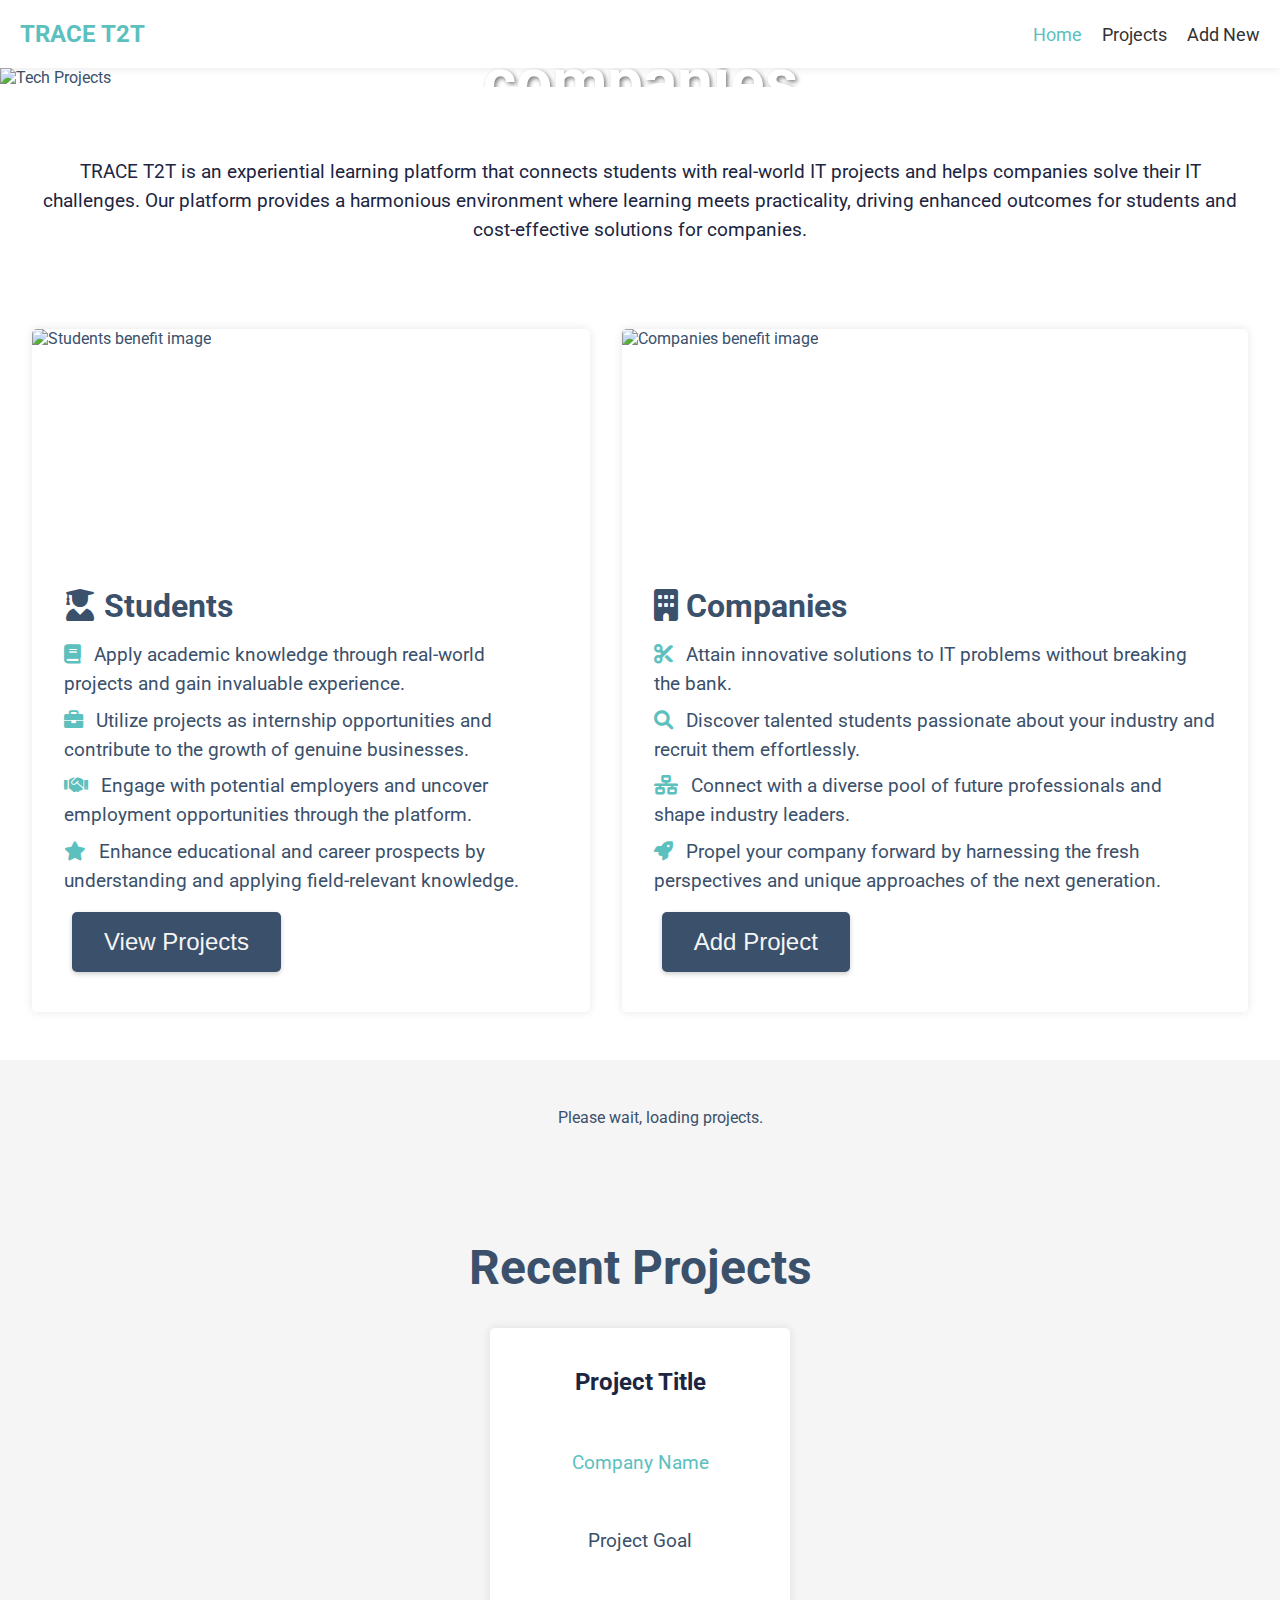
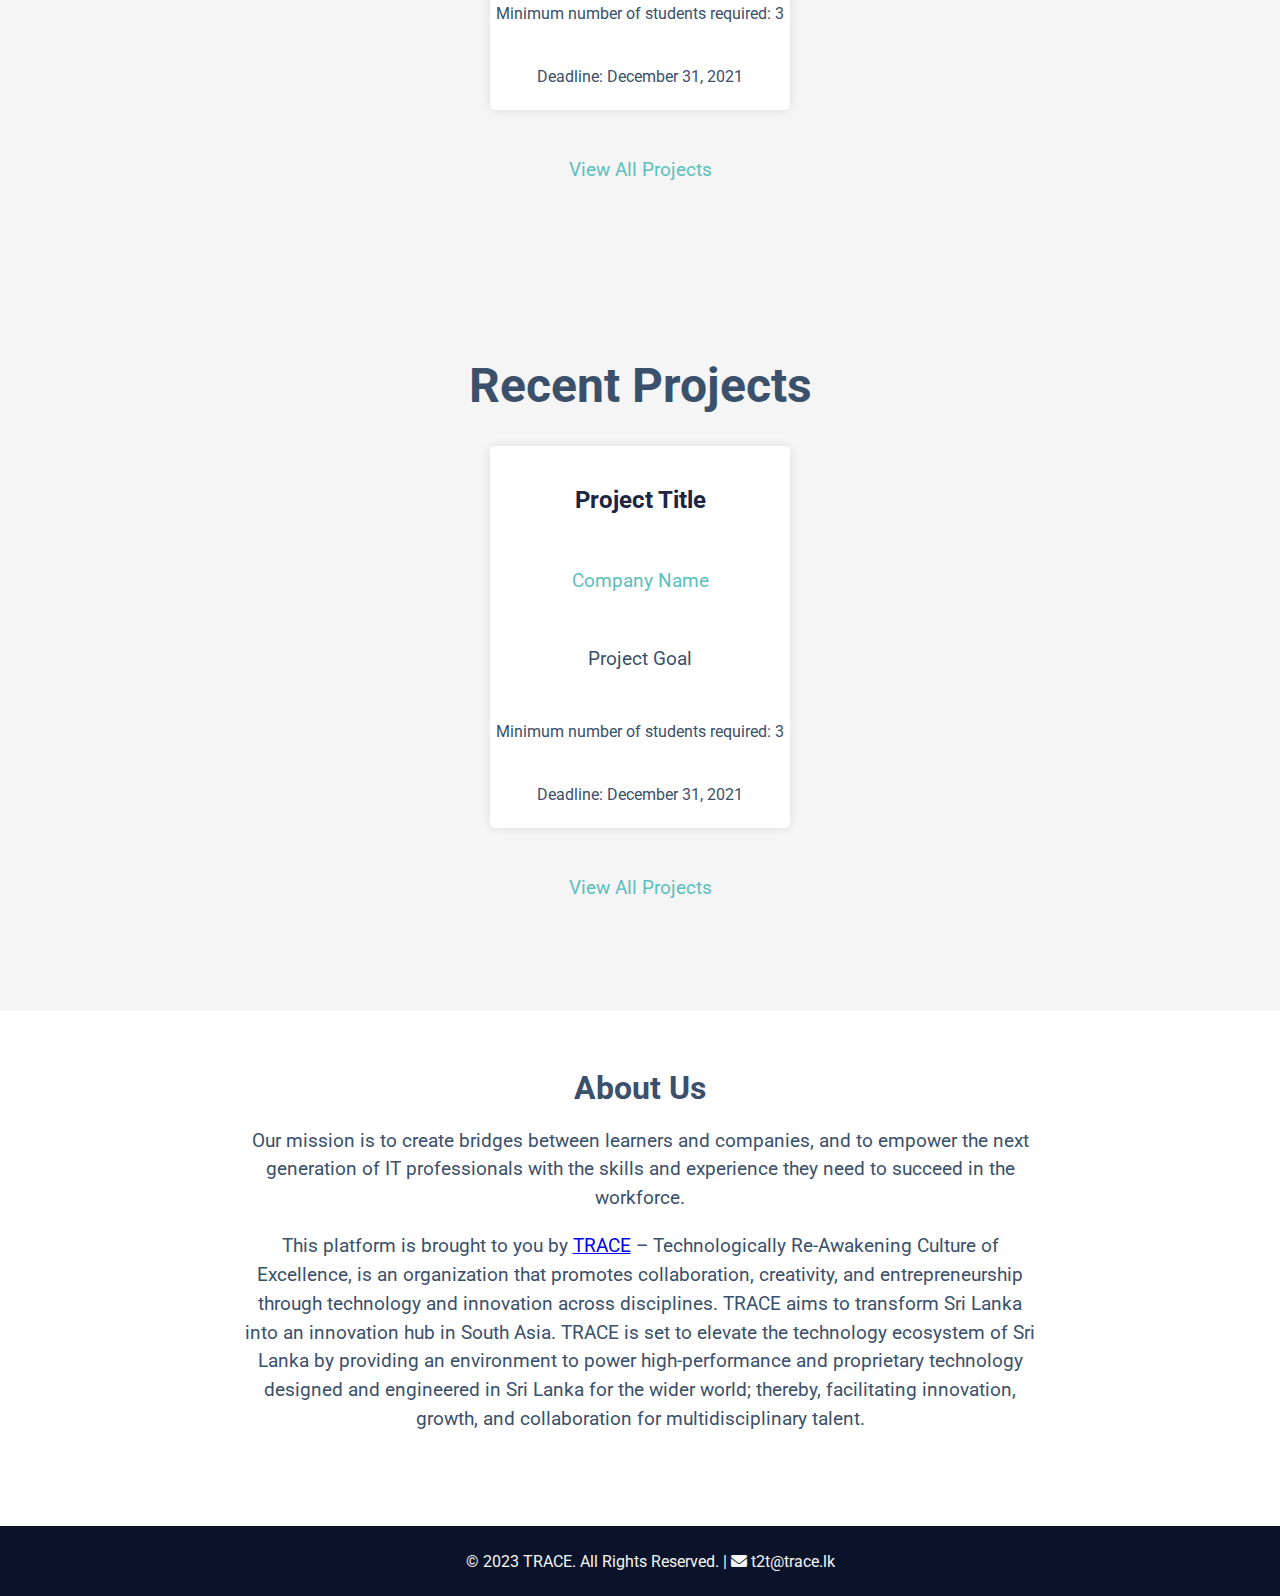
==== commit ff51dfa1: "d" ====
--- a/index.html
+++ b/index.html
@@ -2,7 +2,7 @@
 <html lang="en">
   <head>
     <meta charset="UTF-8" />
-    <link rel="icon" type="image/x-icon" href="images/favicon.ico">
+    <link rel="icon" type="image/x-icon" href="images/favicon.ico" />
 
     <title>TRACE T2T - Bridging Learners and Employers</title>
     <link
@@ -135,30 +135,16 @@
       </div>
     </section>
 
-
-    <ul class="project-list">
-      <!-- Project list items added by JS -->
-      <span class="loading-dots">Please wait, loading projects</span>
-  </ul>
-  </section>
-  <script src="js/projects-fetch.js"></script>
-     <section class="projects-section">
-      <h1>Recent Projects</h1>
-      <ul class="projects-list">
-        <li class="project">
-          <h3 class="project-title">Project Title</h3>
-          <p class="company-name">Company Name</p>
-          <p class="project-goal">Project Goal</p>
-          <p class="project-requirements">
-            Minimum number of students required: 3
-          </p>
-          <p class="project-deadline">Deadline: December 31, 2021</p>
-        </li>
+    <section class="projects-section">
+      <ul class="project-list">
+        <!-- Project list items added by JS -->
+        <span class="loading-dots">Please wait, loading projects</span>
       </ul>
-      <a href="view-projects.html" class="view-all-projects">View All Projects</a>
-    </section>
-
-
+    </section>
+
+    <script src="js/projects-4fetch.js"></script>
+
+    
     <section class="projects-section">
       <h1>Recent Projects</h1>
       <ul class="projects-list">
@@ -172,17 +158,51 @@
           <p class="project-deadline">Deadline: December 31, 2021</p>
         </li>
       </ul>
-      <a href="view-projects.html" class="view-all-projects">View All Projects</a>
+      <a href="view-projects.html" class="view-all-projects"
+        >View All Projects</a
+      >
+    </section>
+
+    <section class="projects-section">
+      <h1>Recent Projects</h1>
+      <ul class="projects-list">
+        <li class="project">
+          <h3 class="project-title">Project Title</h3>
+          <p class="company-name">Company Name</p>
+          <p class="project-goal">Project Goal</p>
+          <p class="project-requirements">
+            Minimum number of students required: 3
+          </p>
+          <p class="project-deadline">Deadline: December 31, 2021</p>
+        </li>
+      </ul>
+      <a href="view-projects.html" class="view-all-projects"
+        >View All Projects</a
+      >
     </section>
     <section class="about-us">
       <div class="about-us-container">
         <h2>About Us</h2>
 
         <p>
-          Our mission is to create bridges between learners and companies, and to empower the next generation of IT professionals with the skills and experience they need to succeed in the workforce.
+          Our mission is to create bridges between learners and companies, and
+          to empower the next generation of IT professionals with the skills and
+          experience they need to succeed in the workforce.
         </p>
         <p>
-          This platform is brought to you by <a href="https://trace.lk" target="_blank"><span class="logo-text">TRACE</span></a> – Technologically Re-Awakening Culture of Excellence, is an organization that promotes collaboration, creativity, and entrepreneurship through technology and innovation across disciplines. TRACE aims to transform Sri Lanka into an innovation hub in South Asia. TRACE is set to elevate the technology ecosystem of Sri Lanka by providing an environment to power high-performance and proprietary technology designed and engineered in Sri Lanka for the wider world; thereby, facilitating innovation, growth, and collaboration for multidisciplinary talent. 
+          This platform is brought to you by
+          <a href="https://trace.lk" target="_blank"
+            ><span class="logo-text">TRACE</span></a
+          >
+          – Technologically Re-Awakening Culture of Excellence, is an
+          organization that promotes collaboration, creativity, and
+          entrepreneurship through technology and innovation across disciplines.
+          TRACE aims to transform Sri Lanka into an innovation hub in South
+          Asia. TRACE is set to elevate the technology ecosystem of Sri Lanka by
+          providing an environment to power high-performance and proprietary
+          technology designed and engineered in Sri Lanka for the wider world;
+          thereby, facilitating innovation, growth, and collaboration for
+          multidisciplinary talent.
         </p>
       </div>
     </section>
